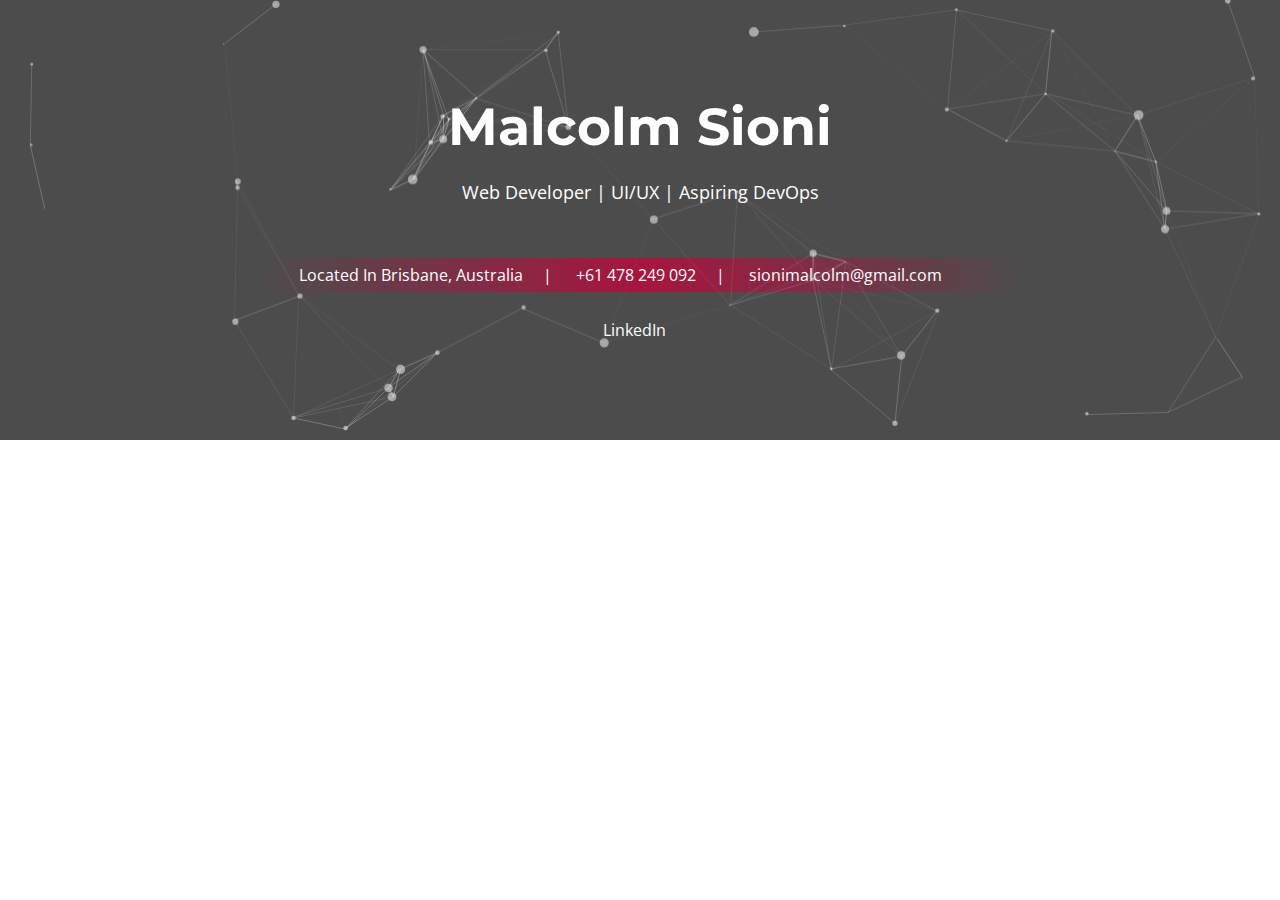
==== static-webfolio/index.html @ 2ed2d1b9 "Update index.html" ====
<!DOCTYPE html>
<html>


<!-- animation_405:53-->
<meta http-equiv="content-type" content="text/html;charset=UTF-8" />
<head>
        <meta charset="UTF-8">
        <meta name="viewport" content="width=device-width, initial-scale=1">
        <title>Malcolm Sioni | Web Portfolio</title>
        <meta name="description" content="Web Portfolio" />
        <meta name="keywords" content="" />
        <meta name="author" content="Malcolm Sioni" />
<!--
        <link rel="shortcut icon" href="img/logo-ms.png">
-->
        <!--Bootstrap Css-->
        <link rel="stylesheet" type="text/css" href="css/bootstrap.min.css" />

        <link rel="stylesheet" href="css/magnific-popup.css">

        <!-- Animate Css -->
        <link rel="stylesheet" href="css/animate.min.css">

        <!-- Materialdesign icons Css -->
        <link href="css/materialdesignicons.min.css" rel="stylesheet">

        <!-- pe-icon-7 css -->
        <link href="css/pe-icon-7.css" rel="stylesheet">

        <!-- Animate Css -->
        <link rel="stylesheet" type="text/css" href="css/aos.css">

        <!-- Owl Slider -->
        <link rel="stylesheet" href="css/owl.carousel.css" />
        <link rel="stylesheet" href="css/owl.theme.css" />
        <link rel="stylesheet" href="css/owl.transitions.css" />


        <!-- Custom style Css -->
        <link href="css/style.css" rel="stylesheet">

    </head>

    <body>

        <!--Navbar Start-->
            <!--
        <nav class="navbar navbar-expand-lg fixed-top custom-nav sticky">
            <div class="container">
                <!-- LOGO 
                <a class="logo navbar-brand" href="index.html">
                    <img src="img/logo-ms.png" alt="" class="img-fluid logo-light">
                    <img src="img/logo-ms.png" alt="" class="img-fluid logo-dark">
                </a>
                <button class="navbar-toggler" type="button" data-toggle="collapse" data-target="#navbarCollapse" aria-controls="navbarCollapse" aria-expanded="false" aria-label="Toggle navigation">
                    <i class="mdi mdi-menu"></i>
                </button>
                <div class="collapse navbar-collapse" id="navbarCollapse">
                    <ul class="navbar-nav ml-auto navbar-center" id="mySidenav">
                        <li class="nav-item active">
                            <a href="#home" class="nav-link">Home</a>
                        </li>
                        <li class="nav-item">
                            <a href="#about" class="nav-link">About</a>
                        </li>
                        <li class="nav-item">
                            <a href="#services" class="nav-link">Services</a>
                        </li>
                        <li class="nav-item">
                            <a href="#resume" class="nav-link">Resume</a>
                        </li>
                        <li class="nav-item">
                            <a href="#work" class="nav-link">Work</a>
                        </li>
                        <li class="nav-item">
                            <a href="#client" class="nav-link">Client</a>
                        </li>
                        <li class="nav-item">
                            <a href="#blog" class="nav-link">Blog</a>
                        </li>
                        <li class="nav-item">
                            <a href="#contact" class="nav-link">Contact</a>
                        </li>
                        <li class="nav-item">
                            <a href="/" class="nav-link">Online Resume</a>
                        </li>
                    </ul>
                </div>
            </div>
        </nav>
            -->
        <!-- Navbar End -->

        <!--Start Home-->
        <!-- <section class="home-bg section h-100vh" id="home"> -->
        <section class="section h-100%" id="home">
          <div class="bg-overlay"></div>
            <div class="home-table">
                <div class="home-table-center">
                    <div class="container">
                       <div class="row justify-content-center" data-aos="fade-up">
                            <div class="col-lg-12">
                                <div class="text-white text-center">
                                    <h1 class="header_title mb-0 mt-3 text-center text-white mx-auto">Malcolm Sioni</h1>
                                    <p class="header_subtitle text-white mx-auto mt-3 mb-0">Web Developer | UI/UX | Aspiring DevOps</p>
                                    <ul class="mb-0 list-inline text-center skill_home mt-5">
                                        <li class="list-inline-item mr-0">Located In Brisbane, Australia</li>
                                        <li class="list-inline-item mr-0">+61 478 249 092</li>
                                        <li class="list-inline-item mr-0">sionimalcolm@gmail.com</li>
                                    </ul>
                                    <ul class="social_home list-unstyled text-center pt-4">
                                      <!--  <li class="list-inline-item"><a href="#"><i class="mdi mdi-facebook"></i></a></li> -->
                                        <li class="list-inline-item"><a href="#"><i class="mdi mdi-linkedin"></i></a>LinkedIn</li>
                                      <!--  <li class="list-inline-item"><a href="#"><i class="mdi mdi-dribbble"></i></a></li> -->
                                        <li class="list-inline-item"><a href="#"><i class="mdi mdi-google-plus"></i></a></li>
                                      <!--  <li class="list-inline-item"><a href="#"><i class="mdi mdi-twitter"></i></a></li> -->
                                    </ul>
                                        <!--
                                    <div class="header_btn">
                                        <a href="/" class="btn btn-outline-custom btn-rounded mt-4 mr-3">View Online Resume</a>
                                    </div>
                                        -->
                                </div>
                            </div>
                       </div>
                    </div>
                </div>
            </div>
        </section>
        <!--End Home-->

        <!-- Start About --
        <section class="section" id="about">
            <div class="container" data-aos="fade-up">
                <div class="row">
                    <div class="col-lg-12">
                        <div class="section_title text-center">
                            <h3><span class="font-weight-bold">About</span> Me</h3>
                            <div class="vr_line mx-auto d-block"></div>
                            <p class="sec_subtitle mx-auto text-muted pt-2">Web Developer with a passion for web development & graphic design.
                              Aspiring DevOps with AWS and Azure.
                              I have 5 years experience working with static web pages and CMS systems. </p>
                        </div>
                    </div>
                </div>
                <div class="row mt-3 vertical-content" data-aos="fade-up">
                    <div class="col-lg-6">
                        <div class="about_content mt-3">
                            <h6 class="mb-3">Hello & Welcome</h6>
                            <h3 class="mb-3 font-weight-bold text-custom">I'm Malcolm Sioni</h3>
                            <ul class="mb-0 list-inline about-work">
                                <li class="list-inline-item mr-0 text-muted">UI/UX Designer</li>
                                <li class="list-inline-item mr-0 text-muted">Developer</li>
                            </ul>
                            <p class="text-muted mt-3">The point of using Lorem Ipsum is that it has a more-or-less normal distribution of letters, as opposed to using 'Content here, content here', making it look like readable English.</p>
                            <div class="progress-bars skill-custom mt-4">
                                <div class="clearfix">
                                    <div class="text-dark font-weight-bold float-left">Development</div>
                                    <div class="text-muted float-right">100%</div>
                                </div>
                                <div class="progress">
                                    <div class="progress-bar" role="progressbar" style="width: 100%" aria-valuenow="0" aria-valuemin="0" aria-valuemax="100"></div>
                                </div>
                                <div class="clearfix">
                                    <div class="text-dark font-weight-bold float-left">Design</div>
                                    <div class="text-muted float-right">75%</div>
                                </div>
                                <div class="progress">
                                    <div class="progress-bar" role="progressbar" style="width: 75%" aria-valuenow="0" aria-valuemin="0" aria-valuemax="100"></div>
                                </div>
                                <div class="clearfix">
                                    <div class="text-dark font-weight-bold float-left">WordPress</div>
                                    <div class="text-muted float-right">100%</div>
                                </div>
                                <div class="progress">
                                    <div class="progress-bar" role="progressbar" style="width: 100%" aria-valuenow="0" aria-valuemin="0" aria-valuemax="100"></div>
                                </div>
                                <div class="clearfix">
                                    <div class="text-dark font-weight-bold float-left">Shopify</div>
                                    <div class="text-muted float-right">90%</div>
                                </div>
                                <div class="progress">
                                    <div class="progress-bar" role="progressbar" style="width:90%" aria-valuenow="0" aria-valuemin="0" aria-valuemax="100"></div>
                                </div>
                            </div>
                            <!--
                            <div class="pt-4">
                                <img src="img/sign.gif" alt="" class="img-fluid">
                            </div>

                          --
                        </div>
                    </div>
                    <div class="col-lg-6">
                        <div class="about-img mt-3">
                            <img src="img/xxx.jpg" alt="" class="img-fluid mx-auto d-block position-relative about-tween">
                        </div>
                    </div>
                </div>
            </div>
        </section>
        <!-- End About -->

        <!-- Start Services --
        <section class="section bg-light" id="services">
            <div class="container">
                <div class="row" data-aos="fade-up">
                    <div class="col-lg-12">
                        <div class="section_title text-center">
                            <h3><span class="font-weight-bold">Skills</span></h3>
                            <div class="vr_line mx-auto d-block"></div>
                            <p class="sec_subtitle mx-auto text-muted pt-2">Ut enim ad minim veniam, quis nostrud exercitation ullamco laboris nisi ut aliquip ex ea commodo consequat.</p>
                        </div>
                    </div>
                </div>
                <div class="row mt-3" data-aos="fade-up">
                    <div class="col-lg-4">
                        <div class="services_boxes bg-white mt-3 rounded p-4">
                            <div class="services_icon text-custom">
                                <h2>01.</h2>
                            </div>
                            <div class="services_content mt-3">
                                <h5 class="mb-0 font-weight-bold">HTML5</h5>
                                <p class="text-muted mb-0 mt-2">The standard chunk of Lorem Ipsum used since the is reproduced below for those interested.</p>
                            </div>
                            <div class="read_more">
                                <a href="#" class="text-custom"><i class="pe-7s-pen"></i></a>
                            </div>
                        </div>
                    </div>
                    <div class="col-lg-4">
                        <div class="services_boxes bg-white mt-3 rounded p-4">
                            <div class="services_icon text-custom">
                                <h2>02.</h2>
                            </div>
                            <div class="services_content mt-3">
                                <h5 class="mb-0 font-weight-bold">CSS3</h5>
                                <p class="text-muted mb-0 mt-2">The standard chunk of Lorem Ipsum used since the is reproduced below for those interested.</p>
                            </div>
                            <div class="read_more">
                                <a href="#" class="text-custom"><i class="pe-7s-pen"></i></a>
                            </div>
                        </div>
                    </div>
                    <div class="col-lg-4">
                        <div class="services_boxes bg-white mt-3 rounded p-4">
                            <div class="services_icon text-custom">
                                <h2>03.</h2>
                            </div>
                            <div class="services_content mt-3">
                                <h5 class="mb-0 font-weight-bold">PHP</h5>
                                <p class="text-muted mb-0 mt-2">The standard chunk of Lorem Ipsum used since the is reproduced below for those interested.</p>
                            </div>
                            <div class="read_more">
                                <a href="#" class="text-custom"><i class="pe-7s-pen"></i></a>
                            </div>
                        </div>
                    </div>
                </div>
                <div class="row mt-3" data-aos="fade-up">
                    <div class="col-lg-4">
                        <div class="services_boxes bg-white mt-3 rounded p-4">
                            <div class="services_icon text-custom">
                                <h2>04.</h2>
                            </div>
                            <div class="services_content mt-3">
                                <h5 class="mb-0 font-weight-bold">SQL & MySQL</h5>
                                <p class="text-muted mb-0 mt-2">The standard chunk of Lorem Ipsum used since the is reproduced below for those interested.</p>
                            </div>
                            <div class="read_more">
                                <a href="#" class="text-custom"><i class="pe-7s-pen"></i></a>
                            </div>
                        </div>
                    </div>
                    <div class="col-lg-4">
                        <div class="services_boxes bg-white mt-3 rounded p-4">
                            <div class="services_icon text-custom">
                                <h2>05.</h2>
                            </div>
                            <div class="services_content mt-3">
                                <h5 class="mb-0 font-weight-bold">Java & Javascript</h5>
                                <p class="text-muted mb-0 mt-2">The standard chunk of Lorem Ipsum used since the is reproduced below for those interested.</p>
                            </div>
                            <div class="read_more">
                                <a href="#" class="text-custom"><i class="pe-7s-pen"></i></a>
                            </div>
                        </div>
                    </div>
                    <div class="col-lg-4">
                        <div class="services_boxes bg-white mt-3 rounded p-4">
                            <div class="services_icon text-custom">
                                <h2>06.</h2>
                            </div>
                            <div class="services_content mt-3">
                                <h5 class="mb-0 font-weight-bold">JQuery</h5>
                                <p class="text-muted mb-0 mt-2">The standard chunk of Lorem Ipsum used since the is reproduced below for those interested.</p>
                            </div>
                            <div class="read_more">
                                <a href="#" class="text-custom"><i class="pe-7s-pen"></i></a>
                            </div>
                        </div>
                    </div>
                </div>
            </div>
        </section>
        <!-- End Services -->

        <!-- Start Education --
        <section class="section" id="resume">
            <div class="container">
                <div class="row" data-aos="fade-up">
                    <div class="col-lg-12">
                        <div class="section_title text-center">
                            <h3><span class="font-weight-bold">Education & Experience</span></h3>
                            <div class="vr_line mx-auto d-block"></div>
                            <p class="sec_subtitle mx-auto text-muted pt-2">Ut enim ad minim veniam, quis nostrud exercitation ullamco laboris nisi ut aliquip ex ea commodo consequat.</p>
                        </div>
                    </div>
                </div>
                <div class="row mt-3 pt-3 vertical-content" data-aos="fade-up">
                    <div class="col-lg-6">
                        <div class="futures_boxes mt-3">
                            <h3 class="font-weight-bold">Studied At Griffith University</h3>
                            <p class="text-muted mt-3">Lorem ipsum dolor sit amet, consectetuer adipiscing elit. Aenean commodo ligula eget dolor.</p>
                            <div class="futures_icon pt-2">
                                <p><span>Start</span><b> 2017-2018</b></p>
                                <p><span><i class="mdi mdi-arrow-right"></i></span> Bachelor of Information Technology</p>
                                <p><span><i class="mdi mdi-arrow-right"></i></span> Majoring in Software Development</p>
                                <p><span><i class="mdi mdi-arrow-right"></i></span> Minioring in Network & Security</p>
                            </div>
                            <div class="read_more_aero">
                                <a href="#" class="text-custom"><i class="mdi mdi-arrow-right"></i></a>
                            </div>
                        </div>
                    </div>
                    <div class="col-lg-6">
                        <div class="pt-2">
                            <img src="img/img1.png" class="img-fluid mx-auto d-block" alt="">
                        </div>
                    </div>
                </div>
                <div class="row mt-4 pt-4 vertical-content" data-aos="fade-up">
                    <div class="col-lg-6">
                        <div class="pt-2">
                            <img src="img/img2.png" class="img-fluid mx-auto d-block" alt="">
                        </div>
                    </div>
                    <div class="col-lg-6">
                        <div class="futures_boxes mt-3">
                            <h3 class="font-weight-bold">Web Developer</h3>
                            <p class="text-muted mt-3">Lorem ipsum dolor sit amet, consectetuer adipiscing elit. Aenean commodo ligula eget dolor.</p>
                            <div class="futures_icon pt-2">
                                <p><span>Start</span><b> 2016-present</b></p>
                                <p><span><i class="mdi mdi-arrow-right"></i></i></span> Worpress Developer</p>
                                <p><span><i class="mdi mdi-arrow-right"></i></i></span> Shopify Developer</p>
                                <p><span><i class="mdi mdi-arrow-right"></i></i></span> Junior Developer</p>
                            </div>
                            <div class="read_more_aero">
                                <a href="#" class="text-custom"><i class="mdi mdi-arrow-right"></i></a>
                            </div>
                        </div>
                    </div>
                </div>
            </div>
        </section>
        <!-- End Education -->

        <!-- Start Cta --
        <section class="section bg-cta-img">
            <div class="bg-overlay"></div>
            <div class="container">
                <div class="row" data-aos="fade-up">
                    <div class="col-lg-12">
                        <div class="text-center">
                            <h1 class="font-weight-normal text-white">I Am Available For Freelancer.</h1>

                            <div class="mt-4 pt-3">
                                <!-- Button trigger modal --
                                <button type="button" class="btn btn-outline-custom btn-rounded" data-toggle="modal" data-target="#exampleModalCenter">Hire Me!</button>

                                <!-- Modal --
                                <div class="modal fade" id="exampleModalCenter">
                                    <div class="modal-dialog modal-dialog-centered" role="document">
                                        <div class="modal-content">
                                            <div class="modal-header">
                                                <h5 class="modal-title mb-0 font-weight-bold" id="exampleModalLongTitle">I Am Available For Freelancer.</h5>
                                                <button type="button" class="close" data-dismiss="modal" aria-label="Close">
                                                    <span aria-hidden="true">&times;</span>
                                                    </button>
                                            </div>
                                            <div class="modal-body">
                                                <form class="hire-form">
                                                    <div class="form-group">
                                                        <input type="text" class="form-control" id="fname" placeholder="First Name">
                                                    </div>
                                                    <div class="form-group">
                                                        <input type="email" class="form-control" id="semail" placeholder="Email">
                                                    </div>
                                                    <div class="form-group">
                                                        <input type="text" class="form-control" id="cname" placeholder="Company Name">
                                                    </div>
                                                    <div class="form-group">
                                                        <input type="text" class="form-control" id="mnumber" placeholder="Mobile Name">
                                                    </div>
                                                    <div>
                                                        <button class="btn btn-custom w-100">Send Data</button>
                                                    </div>
                                                </form>
                                            </div>
                                        </div>
                                    </div>
                                </div>
                            </div>
                        </div>
                    </div>
                </div>
            </div>
        </section>
        <!-- End Cta -->

        <!-- Start Work --
        <section class="section" id="work">
            <div class="container">
                <div class="row" data-aos="fade-up">
                    <div class="col-lg-12">
                        <div class="section_title text-center">
                            <h3>My Recent<span class="font-weight-bold"> Work</span></h3>
                            <div class="vr_line mx-auto d-block"></div>
                            <p class="sec_subtitle mx-auto text-muted pt-2">Ut enim ad minim veniam, quis nostrud exercitation ullamco laboris nisi ut aliquip ex ea commodo consequat.</p>
                        </div>
                    </div>
                </div>
                <div class="row mt-3" data-aos="fade-up">
                    <div class="col-lg-12">
                        <ul class="text-center list-unstyled list-inline mb-0 text-capitlize work_menu" id="menu-filter">
                            <li class="list-inline-item"><a class="active" data-filter="*">All</a></li>
                            <li class="list-inline-item"><a class="" data-filter=".seo">Seo</a></li>
                            <li class="list-inline-item"><a class="" data-filter=".webdesign">Webdesign</a></li>
                            <li class="list-inline-item"><a class="" data-filter=".work">Work</a></li>
                            <li class="list-inline-item"><a class="" data-filter=".wordpress">Wordpress</a></li>
                        </ul>
                    </div>
                </div>
                <div class="row mt-3 work-filter" data-aos="fade-up">
                    <div class="col-lg-4 webdesign wordpress">
                        <div class="work_img_box rounded">
                            <a class="img-zoom" href="img/work/work-1.jpg"></a>
                            <div class="work_images">
                                <img src="img/work/work-1.jpg" alt="image" class="img-fluid mx-auto d-block">
                                <div class="work_overlay">
                                    <h4 class="mb-0">UI Elements, Icons</h4>
                                    <h6 class="mb-0">Studio &amp; Art</h6>
                                </div>
                            </div>
                        </div>
                    </div>
                    <div class="col-lg-4 seo webdesign">
                        <div class="work_img_box rounded">
                            <a class="img-zoom" href="img/work/work-2.jpg"></a>
                            <div class="work_images">
                                <img src="img/work/work-2.jpg" alt="image" class="img-fluid mx-auto d-block">
                                <div class="work_overlay">
                                    <h4>Illustrations</h4>
                                    <h6>Creative &amp; Art</h6>
                                </div>
                            </div>
                        </div>
                    </div>
                    <div class="col-lg-4 work">
                        <div class="work_img_box rounded">
                            <a class="img-zoom" href="img/work/work-3.jpg"></a>
                            <div class="work_images">
                                <img src="img/work/work-3.jpg" alt="image" class="img-fluid mx-auto d-block">
                                <div class="work_overlay">
                                    <h4>Media, Icons</h4>
                                    <h6>Open Imagination</h6>
                                </div>
                            </div>
                        </div>
                    </div>
                    <div class="col-lg-4 seo webdesign">
                        <div class="work_img_box rounded">
                            <a class="img-zoom" href="img/work/work-4.jpg"></a>
                            <div class="work_images">
                                <img src="img/work/work-4.jpg" alt="image" class="img-fluid mx-auto d-block">
                                <div class="work_overlay">
                                    <h4>Graphics, UI Elements</h4>
                                    <h6>Locked Steel Gate</h6>
                                </div>
                            </div>
                        </div>
                    </div>
                    <div class="col-lg-4 seo work">
                        <div class="work_img_box rounded">
                            <a class="img-zoom" href="img/work/work-5.jpg"></a>
                            <div class="work_images">
                                <img src="img/work/work-5.jpg" alt="image" class="img-fluid mx-auto d-block">
                                <div class="work_overlay">
                                    <h4>Illustrations, Graphics</h4>
                                    <h6>Mac Sunglasses</h6>
                                </div>
                            </div>
                        </div>
                    </div>
                    <div class="col-lg-4 wordpress">
                        <div class="work_img_box rounded">
                            <a class="img-zoom" href="img/work/work-6.jpg"></a>
                            <div class="work_images">
                                <img src="img/work/work-6.jpg" alt="image" class="img-fluid mx-auto d-block">
                                <div class="work_overlay">
                                    <h4>UI Elements, Media</h4>
                                    <h6>Backpack Contents</h6>
                                </div>
                            </div>
                        </div>
                    </div>
                </div>
            </div>
        </section>
        <!-- End Work -->

        <!-- Start Client --
        <section class="section bg-light" id="client">
            <div class="container">
                <div class="row" data-aos="fade-up">
                    <div class="col-lg-12">
                        <div class="section_title text-center">
                            <h3>Our <span class="font-weight-bold">Client's</span></h3>
                            <div class="vr_line mx-auto d-block"></div>
                            <p class="sec_subtitle mx-auto text-muted pt-2">Ut enim ad minim veniam, quis nostrud exercitation ullamco laboris nisi ut aliquip ex ea commodo consequat.</p>
                        </div>
                    </div>
                </div>
                <div class="row mt-3" data-aos="fade-up">
                    <div class="col-lg-4">
                        <div class="client_boxes mt-3 text-center">
                            <div class="mt-3">
                                <img src="img/client/client-1.jpg" alt="" class="img-fluid rounded-circle ml-3">
                            </div>
                            <h6 class="text-muted font-weight-bold mb-0 mt-3">Laryy Matthews</h6>
                            <h5 class="font-weight-bold p-0 mt-2">CO-FOUNDER AND CTO</h5>
                            <p class="text-muted m-3">Anim pariatur cliche reprehenderit, enim eiusmod high life accusamus terry richardson ad squid Anim pariatur cliche reprehenderit.</p>
                        </div>
                    </div>
                        <!--
                    <div class="col-lg-4">
                        <div class="client_boxes mt-3 text-center">
                            <div class="mt-3">
                                <img src="img/client/client-2.jpg" alt="" class="img-fluid rounded-circle ml-3">
                            </div>
                            <h6 class="text-muted font-weight-bold mb-0 mt-3">Laryy Matthews</h6>
                            <h5 class="font-weight-bold p-0 mt-2">CO-FOUNDER AND CTO</h5>
                            <p class="text-muted m-3">Anim pariatur cliche reprehenderit, enim eiusmod high life accusamus terry richardson ad squid Anim pariatur cliche reprehenderit.</p>
                        </div>
                    </div>
                    <div class="col-lg-4">
                        <div class="client_boxes mt-3 text-center">
                            <div class="mt-3">
                                <img src="img/client/client-3.jpg" alt="" class="img-fluid rounded-circle ml-3">
                            </div>
                            <h6 class="text-muted font-weight-bold mb-0 mt-3">Laryy Matthews</h6>
                            <h5 class="font-weight-bold p-0 mt-2">CO-FOUNDER AND CTO</h5>
                            <p class="text-muted m-3">Anim pariatur cliche reprehenderit, enim eiusmod high life accusamus terry richardson ad squid Anim pariatur cliche reprehenderit.</p>
                        </div>
                    </div>
                </div>
            </div>
        </section>
        --!>
        <!-- End Client -->

        <!-- Start Great People --
        <section class="section bg-people">
            <div class="bg-overlay"></div>
            <div class="container">
                <div class="row" data-aos="fade-up">
                    <div class="col-lg-12">
                        <div class="section_title text-center text-white">
                            <h3>Trusted<span class="font-weight-bold"> Certificates</span></h3>
                            <div class="vr_line mx-auto d-block"></div>
                            <p class="sec_subtitle mx-auto pt-2">Ut enim ad minim veniam, quis nostrud exercitation ullamco laboris nisi ut aliquip ex ea commodo consequat.</p>
                        </div>
                    </div>
                </div>
                <div class="row mt-3" data-aos="fade-up">
                    <div class="col-lg-2 mt-3">
                        <div class="logo_img">
                            <img src="img/1.png" alt="logo-img" class="mx-auto img-fluid d-block">
                        </div>
                    </div>
                    <div class="col-lg-2 mt-3">
                        <div class="logo_img">
                            <img src="img/2.png" alt="logo-img" class="mx-auto img-fluid d-block">
                        </div>
                    </div>
                    <div class="col-lg-2 mt-3">
                        <div class="logo_img">
                            <img src="img/3.png" alt="logo-img" class="mx-auto img-fluid d-block">
                        </div>
                    </div>
                    <div class="col-lg-2 mt-3">
                        <div class="logo_img">
                            <img src="img/4.png" alt="logo-img" class="mx-auto img-fluid d-block">
                        </div>
                    </div>
                    <div class="col-lg-2 mt-3">
                        <div class="logo_img">
                            <img src="img/5.png" alt="logo-img" class="mx-auto img-fluid d-block">
                        </div>
                    </div>
                    <div class="col-lg-2 mt-3">
                        <div class="logo_img">
                            <img src="img/6.png" alt="logo-img" class="mx-auto img-fluid d-block">
                        </div>
                    </div>
                </div>
            </div>
        </section>
        <!-- End Great People -->

        <!-- Start Blog --
        <section class="section" id="blog">
            <div class="container">
                <div class="row" data-aos="fade-up">
                    <div class="col-lg-12">
                        <div class="section_title text-center">
                            <h3>Our Latest <span class="font-weight-bold">News</span></h3>
                            <div class="vr_line mx-auto d-block"></div>
                            <p class="sec_subtitle mx-auto text-muted pt-2">Ut enim ad minim veniam, quis nostrud exercitation ullamco laboris nisi ut aliquip ex ea commodo consequat.</p>
                        </div>
                    </div>
                </div>
                <div class="row mt-3" data-aos="fade-up">
                    <div class="col-lg-4">
                        <div class="blog_box_contant mt-3">
                            <div class="bolg_img p-2">
                                <img src="img/blog/blog1.jpg" alt="Responsive img" class="img-fluid rounded">
                            </div>
                            <div class="blog_box_detail pl-4 pr-4 pb-3">
                                <p class="labal text-muted">Business 4 MIN READ</p>
                                <h5 class="font-weight-bold"><a href="#" class="text-dark">Aliquem erat Volupat</a></h5>
                                <p class="text-muted ">It is a long established fact that a reader will be distracted by the readable content</p>
                                <span>M</span>
                                Mark Stapp | 12.25.18
                            </div>
                        </div>
                    </div>
                        <!--
                    <div class="col-lg-4">
                        <div class="blog_box_contant mt-3">
                            <div class="bolg_img p-2">
                                <img src="img/blog/blog2.jpg" alt="Responsive img" class="img-fluid rounded">
                            </div>
                            <div class="blog_box_detail pl-4 pr-4 pb-3">
                                <p class="labal text-muted">Editing 10 MIN READ</p>
                                <h5 class="font-weight-bold"><a href="#" class="text-dark">Contrary to popular</a></h5>
                                <p class="text-muted ">It is a long established fact that a reader will be distracted by the readable content</p>
                                <span>T</span>
                                Thom Mayn | 08.18.18
                            </div>
                        </div>
                    </div>
                    <div class="col-lg-4">
                        <div class="blog_box_contant mt-3">
                            <div class="bolg_img p-2">
                                <img src="img/blog/blog3.jpg" alt="Responsive img" class="img-fluid rounded">
                            </div>
                            <div class="blog_box_detail pl-4 pr-4 pb-3">
                                <p class="labal text-muted">Workflow 4 MIN READ</p>
                                <h5 class="font-weight-bold"><a href="#" class="text-dark">Put title for single Blog</a></h5>
                                <p class="text-muted">It is a long established fact that a reader will be distracted by the readable content</p>
                                <span>N</span>
                                Nannie Davis | 09.27.18
                            </div>
                        </div>
                    </div>
                </div>
            </div>
        </section>
                        --!>
        <!-- End Blog -->

        <!-- Start Contact --
        <section class="section_all bg-light" id="contact">
            <div class="container">
                <div class="row" data-aos="fade-up">
                    <div class="col-lg-12">
                        <div class="section_title text-center">
                            <h3 class="font-weight-bold">Get In Touch</h3>
                            <div class="vr_line mx-auto d-block"></div>
                            <p class="sec_subtitle mx-auto text-muted pt-2">Ut enim ad minim veniam, quis nostrud exercitation ullamco laboris nisi ut aliquip ex ea commodo consequat.</p>
                        </div>
                    </div>
                </div>
                <div class="row mt-3" data-aos="fade-up">
                    <div class="col-lg-6">
                        <div class="contact_info_box">
                            <div class="contact_details_content bg-white p-3 mt-3">
                                <div class="contact_icon float-left  pull-left">
                                    <i class="pe-7s-map-marker text_custom mr-3"></i>
                                </div>
                                <div class="contact_detail">
                                    <h6 class="font-weight-bold">Address</h6>
                                    <p class="text-muted mb-0">Fortitude Valley <br>Brisbane, Australia</p>
                                </div>
                            </div>
                            <div class="contact_details_content bg-white p-3 mt-3">
                                <div class="contact_icon float-left  pull-left">
                                    <i class="pe-7s-mail-open text_custom mr-3"></i>
                                </div>
                                <div class="contact_detail">
                                    <h6 class="font-weight-bold">Mail</h6>
                                    <p class="text-muted mb-0">sionimalcolm@mail.com</p>
                                </div>
                            </div>
                            <div class="contact_details_content bg-white p-3 mt-3">
                                <div class="contact_icon float-left  pull-left">
                                    <i class="pe-7s-phone text_custom mr-3"></i>
                                </div>
                                <div class="contact_detail">
                                    <h6 class="font-weight-bold">Call</h6>
                                    <p class="text-muted mb-0">+61-478-249-092</p>
                                </div>
                            </div>
                        </div>
                    </div>
                    <div class="col-lg-6">
                        <form class="business_form_custom">
                            <div class="form-row mt-3">
                                <div class="col">
                                    <input name="name" id="name" type="text" class="form-control" placeholder="Your name...">
                                </div>
                            </div>
                            <div class="form-row mt-3">
                                <div class="col">
                                    <input name="email" id="email" type="email" class="form-control" placeholder="Your email...">
                                </div>
                            </div>
                            <div class="form-row mt-3">
                                <div class="col">
                                    <input type="text" class="form-control" id="subject" placeholder="Your Subject..">
                                </div>
                            </div>
                            <div class="form-row mt-3">
                                <div class="col">
                                    <textarea name="comments" id="comments" rows="4" class="form-control" placeholder="Your message..."></textarea>
                                </div>
                            </div>
                            <div class="form-row mt-3">
                                <div class="col">
                                    <input type="submit" id="submit" name="send" class="submitBnt btn btn-custom" value="Send Message">
                                </div>
                            </div>
                        </form>
                    </div>
                </div>
            </div>
        </section>
        <!-- End Contact -->

        <!-- Start Footer --
        <footer class="footer_detail">
            <div class="container">
                <div class="row pt-5 pb-5" data-aos="fade-up">
                    <div class="col-lg-12">
                        <div class="text-center footer_about">
                            <h3 class="text-white font-weight-bold mb-0">Let's Get Started Oskar</h3>
                            <p class="mx-auto mt-4 mb-0">Ut enim ad minim veniam, quis nostrud exercitation ullamco laboris nisi ut aliquip ex ea commodo consequat. Duis aute irure dolor in reprehenderit in voluptate velit esse cillum dolore eu fugiat nulla pariatur.</p>
                        </div>
                        <div class="text-center mt-4">
                           <button type="button" class="btn btn-outline-custom btn-rounded" data-toggle="modal" data-target="#exampleModalCenter">Let's Get!</button>
                        </div>
                    </div>
                </div>
                <div class="row mt-3">
                    <div class="col-lg-3">
                        <h6 class="mt-3 text-white text-uppercase">Important Link</h6>
                        <ul class="list-unstyled footer_menu_list mt-3">
                            <li><a href="#">Terms & Condition</a></li>
                            <li><a href="#">Privacy Policy</a></li>
                            <li><a href="#">Return Policy</a></li>
                            <li><a href="#">Services</a></li>
                            <li><a href="#">Sitemap</a></li>
                        </ul>
                    </div>
                    <div class="col-lg-3">
                        <h6 class="mt-3 text-white text-uppercase">Our Pages</h6>
                        <ul class="list-unstyled footer_menu_list mt-3">
                            <li><a href="#">Home</a></li>
                            <li><a href="#">Features</a></li>
                            <li><a href="#">About</a></li>
                            <li><a href="#">Client</a></li>
                            <li><a href="#">Pricing</a></li>
                        </ul>
                    </div>
                    <div class="col-lg-3">
                        <h6 class="mt-3 text-white text-uppercase">Support</h6>
                        <ul class="list-unstyled footer_menu_list mt-3">
                            <li><a href="#">Help Center</a></li>
                            <li><a href="#">Live Chat</a></li>
                            <li><a href="#">Downloads</a></li>
                            <li><a href="#">Press Kit</a></li>
                        </ul>
                    </div>
                    <div class="col-lg-3">
                        <h6 class="mt-3 text-white text-uppercase">Locations</h6>
                        <ul class="list-unstyled footer_menu_list mt-3">
                            <li><a href="#">Melbourne</a></li>
                            <li><a href="#">London</a></li>
                            <li><a href="#">New York</a></li>
                            <li><a href="#">San Francisco</a></li>
                            <li><a href="#">Ontario</a></li>
                        </ul>
                    </div>
                </div>
                <div class="fot_bor"></div>
                <div class="row pt-3 pb-3">
                    <div class="col-lg-12">
                        <div class="float-left float_none">
                            <p class="copy-rights mb-0"><a target="_blank">Malcolm Sioni</a></p>
                        </div>
                        <div class="float-right float_none">
                            <ul class="list-inline fot_social mb-0">
                                <li class="list-inline-item"><a href="#" class="social-icon text-muted"><i class="mdi mdi-facebook"></i></a></li>
                                <li class="list-inline-item"><a href="#" class="social-icon text-muted"><i class="mdi mdi-twitter"></i></a></li>
                                <li class="list-inline-item"><a href="#" class="social-icon text-muted"><i class="mdi mdi-linkedin"></i></a></li>
                                <li class="list-inline-item"><a href="#" class="social-icon text-muted"><i class="mdi mdi-google-plus"></i></a></li>
                            </ul>
                        </div>
                    </div>
                </div>
            </div>
        </footer>
        <!-- End Footer -->

        <!-- Back to top --
        <a href="#" class="back_top" style="display: inline;"> <i class="pe-7s-up-arrow"> </i> </a>

        <!-- JAVASCRIPTS -->
        <script src="js/jquery.min.js"></script>
        <script src="js/bootstrap.min.js"></script>
        <script src="js/popper.min.js"></script>
        <script src="js/jquery.easing.min.js"></script>

        <!-- scrollspy js -->
        <script src="js/scrollspy.min.js"></script>

        <!-- isotope js -->
        <script src="js/isotope.js"></script>

        <!-- magnific js -->
        <script src="js/jquery.magnific-popup.min.js"></script>

        <!-- Particles Js -->
        <script src="js/particles.js"></script>
        <script src="js/particles.app.js"></script>

        <!-- isotope js -->
        <script src="js/isotope.js"></script>

        <!-- Aos Js -->
        <script src="js/aos.js"></script>

        <!-- custom js -->
        <script src="js/custom.js"></script>

        <script>
            $(".element").each(function() {
                var $this = $(this);
                $this.typed({
                    strings: $this.attr('data-elements').split(','),
                    typeSpeed: 100,
                    backDelay: 3000
                });
            });
        </script>

        <script>
            AOS.init({
                easing: 'ease-in-out-sine',
                duration: 1000
            });
        </script>


    </body>


<!-- animation_405:53-->
</html>
---- static-webfolio/css/pe-icon-7.css ----
/*
*  Licensing: http://www.pixeden.com/icon-fonts/stroke-7-icon-font-set
*/
@font-face {
  font-family: 'Pe-icon-7-stroke';
  src: url('../fonts/Pe-icon-7-strokebb1d.eot?d7yf1v');
  src: url('../fonts/Pe-icon-7-stroked41d.eot?#iefixd7yf1v') format('embedded-opentype'), url('../fonts/Pe-icon-7-strokebb1d.woff?d7yf1v') format('woff'), url('../fonts/Pe-icon-7-strokebb1d.ttf?d7yf1v') format('truetype'), url('../fonts/Pe-icon-7-strokebb1d.html?d7yf1v#Pe-icon-7-stroke') format('svg');
  font-weight: normal;
  font-style: normal; }

[class^="pe-7s-"], [class*=" pe-7s-"] {
  display: inline-block;
  font-family: 'Pe-icon-7-stroke';
  speak: none;
  font-style: normal;
  font-weight: normal;
  font-variant: normal;
  text-transform: none;
  line-height: 1;
  /* Better Font Rendering =========== */
  -webkit-font-smoothing: antialiased;
  -moz-osx-font-smoothing: grayscale; }

/* HELPER CLASS
 * -------------------------- */
/* FA based classes */
/*! Modified from font-awesome helper CSS classes - PIXEDEN
 *  Font Awesome 4.0.3 by @davegandy - http://fontawesome.io - @fontawesome
 *  License - http://fontawesome.io/license (CSS: MIT License)
 */
/* makes the font 33% larger relative to the icon container */
.pe-lg {
  font-size: 1.33em;
  line-height: 0.75em;
  vertical-align: -15%; }

.pe-2x {
  font-size: 2em; }

.pe-3x {
  font-size: 3em; }

.pe-4x {
  font-size: 4em; }

.pe-5x {
  font-size: 5em; }

.pe-fw {
  width: 1.28571em;
  text-align: center; }

.pe-ul {
  padding-left: 0;
  margin-left: 2.14286em;
  list-style-type: none; }
  .pe-ul > li {
    position: relative; }

.pe-li {
  position: absolute;
  left: -2.14286em;
  width: 2.14286em;
  top: 0.14286em;
  text-align: center; }
  .pe-li.pe-lg {
    left: -1.85714em; }

.pe-border {
  padding: .2em .25em .15em;
  border: solid 0.08em #eeeeee;
  border-radius: .1em; }

.pull-right {
  float: right; }

.pe.pull-left {
  float: left;
  margin-right: .3em;
  margin-left: .3em; }

.pe-spin {
  -webkit-animation: spin 2s infinite linear;
          animation: spin 2s infinite linear; }

@-webkit-keyframes spin {
  0% {
    -webkit-transform: rotate(0deg);
            transform: rotate(0deg); }

  100% {
    -webkit-transform: rotate(359deg);
            transform: rotate(359deg); } }

@keyframes spin {
  0% {
    -webkit-transform: rotate(0deg);
            transform: rotate(0deg); }

  100% {
    -webkit-transform: rotate(359deg);
            transform: rotate(359deg); } }

.pe-rotate-90 {
  filter: progid:DXImageTransform.Microsoft.BasicImage(rotation=1);
  -webkit-transform: rotate(90deg);
      -ms-transform: rotate(90deg);
          transform: rotate(90deg); }

.pe-rotate-180 {
  filter: progid:DXImageTransform.Microsoft.BasicImage(rotation=2);
  -webkit-transform: rotate(180deg);
      -ms-transform: rotate(180deg);
          transform: rotate(180deg); }

.pe-rotate-270 {
  filter: progid:DXImageTransform.Microsoft.BasicImage(rotation=3);
  -webkit-transform: rotate(270deg);
      -ms-transform: rotate(270deg);
          transform: rotate(270deg); }

.pe-flip-horizontal {
  filter: progid:DXImageTransform.Microsoft.BasicImage(rotation=0, mirror=1);
  -webkit-transform: scale(-1, 1);
      -ms-transform: scale(-1, 1);
          transform: scale(-1, 1); }

.pe-flip-vertical {
  filter: progid:DXImageTransform.Microsoft.BasicImage(rotation=2, mirror=1);
  -webkit-transform: scale(1, -1);
      -ms-transform: scale(1, -1);
          transform: scale(1, -1); }

.pe-stack {
  position: relative;
  display: inline-block;
  width: 2em;
  height: 2em;
  line-height: 2em;
  vertical-align: middle; }

.pe-stack-1x, .pe-stack-2x {
  position: absolute;
  left: 0;
  width: 100%;
  text-align: center; }

.pe-stack-1x {
  line-height: inherit; }

.pe-stack-2x {
  font-size: 2em; }

.pe-inverse {
  color: #ffffff; }

/* Custom classes / mods - PIXEDEN */
.pe-va {
  vertical-align: middle; }

.pe-border {
  border: solid 0.08em #eaeaea; }

.pe-7s-album:before {
  content: "\e6aa"; }

.pe-7s-arc:before {
  content: "\e6ab"; }

.pe-7s-back-2:before {
  content: "\e6ac"; }

.pe-7s-bandaid:before {
  content: "\e6ad"; }

.pe-7s-car:before {
  content: "\e6ae"; }

.pe-7s-diamond:before {
  content: "\e6af"; }

.pe-7s-door-lock:before {
  content: "\e6b0"; }

.pe-7s-eyedropper:before {
  content: "\e6b1"; }

.pe-7s-female:before {
  content: "\e6b2"; }

.pe-7s-gym:before {
  content: "\e6b3"; }

.pe-7s-hammer:before {
  content: "\e6b4"; }

.pe-7s-headphones:before {
  content: "\e6b5"; }

.pe-7s-helm:before {
  content: "\e6b6"; }

.pe-7s-hourglass:before {
  content: "\e6b7"; }

.pe-7s-leaf:before {
  content: "\e6b8"; }

.pe-7s-magic-wand:before {
  content: "\e6b9"; }

.pe-7s-male:before {
  content: "\e6ba"; }

.pe-7s-map-2:before {
  content: "\e6bb"; }

.pe-7s-next-2:before {
  content: "\e6bc"; }

.pe-7s-paint-bucket:before {
  content: "\e6bd"; }

.pe-7s-pendrive:before {
  content: "\e6be"; }

.pe-7s-photo:before {
  content: "\e6bf"; }

.pe-7s-piggy:before {
  content: "\e6c0"; }

.pe-7s-plugin:before {
  content: "\e6c1"; }

.pe-7s-refresh-2:before {
  content: "\e6c2"; }

.pe-7s-rocket:before {
  content: "\e6c3"; }

.pe-7s-settings:before {
  content: "\e6c4"; }

.pe-7s-shield:before {
  content: "\e6c5"; }

.pe-7s-smile:before {
  content: "\e6c6"; }

.pe-7s-usb:before {
  content: "\e6c7"; }

.pe-7s-vector:before {
  content: "\e6c8"; }

.pe-7s-wine:before {
  content: "\e6c9"; }

.pe-7s-cloud-upload:before {
  content: "\e68a"; }

.pe-7s-cash:before {
  content: "\e68c"; }

.pe-7s-close:before {
  content: "\e680"; }

.pe-7s-bluetooth:before {
  content: "\e68d"; }

.pe-7s-cloud-download:before {
  content: "\e68b"; }

.pe-7s-way:before {
  content: "\e68e"; }

.pe-7s-close-circle:before {
  content: "\e681"; }

.pe-7s-id:before {
  content: "\e68f"; }

.pe-7s-angle-up:before {
  content: "\e682"; }

.pe-7s-wristwatch:before {
  content: "\e690"; }

.pe-7s-angle-up-circle:before {
  content: "\e683"; }

.pe-7s-world:before {
  content: "\e691"; }

.pe-7s-angle-right:before {
  content: "\e684"; }

.pe-7s-volume:before {
  content: "\e692"; }

.pe-7s-angle-right-circle:before {
  content: "\e685"; }

.pe-7s-users:before {
  content: "\e693"; }

.pe-7s-angle-left:before {
  content: "\e686"; }

.pe-7s-user-female:before {
  content: "\e694"; }

.pe-7s-angle-left-circle:before {
  content: "\e687"; }

.pe-7s-up-arrow:before {
  content: "\e695"; }

.pe-7s-angle-down:before {
  content: "\e688"; }

.pe-7s-switch:before {
  content: "\e696"; }

.pe-7s-angle-down-circle:before {
  content: "\e689"; }

.pe-7s-scissors:before {
  content: "\e697"; }

.pe-7s-wallet:before {
  content: "\e600"; }

.pe-7s-safe:before {
  content: "\e698"; }

.pe-7s-volume2:before {
  content: "\e601"; }

.pe-7s-volume1:before {
  content: "\e602"; }

.pe-7s-voicemail:before {
  content: "\e603"; }

.pe-7s-video:before {
  content: "\e604"; }

.pe-7s-user:before {
  content: "\e605"; }

.pe-7s-upload:before {
  content: "\e606"; }

.pe-7s-unlock:before {
  content: "\e607"; }

.pe-7s-umbrella:before {
  content: "\e608"; }

.pe-7s-trash:before {
  content: "\e609"; }

.pe-7s-tools:before {
  content: "\e60a"; }

.pe-7s-timer:before {
  content: "\e60b"; }

.pe-7s-ticket:before {
  content: "\e60c"; }

.pe-7s-target:before {
  content: "\e60d"; }

.pe-7s-sun:before {
  content: "\e60e"; }

.pe-7s-study:before {
  content: "\e60f"; }

.pe-7s-stopwatch:before {
  content: "\e610"; }

.pe-7s-star:before {
  content: "\e611"; }

.pe-7s-speaker:before {
  content: "\e612"; }

.pe-7s-signal:before {
  content: "\e613"; }

.pe-7s-shuffle:before {
  content: "\e614"; }

.pe-7s-shopbag:before {
  content: "\e615"; }

.pe-7s-share:before {
  content: "\e616"; }

.pe-7s-server:before {
  content: "\e617"; }

.pe-7s-search:before {
  content: "\e618"; }

.pe-7s-film:before {
  content: "\e6a5"; }

.pe-7s-science:before {
  content: "\e619"; }

.pe-7s-disk:before {
  content: "\e6a6"; }

.pe-7s-ribbon:before {
  content: "\e61a"; }

.pe-7s-repeat:before {
  content: "\e61b"; }

.pe-7s-refresh:before {
  content: "\e61c"; }

.pe-7s-add-user:before {
  content: "\e6a9"; }

.pe-7s-refresh-cloud:before {
  content: "\e61d"; }

.pe-7s-paperclip:before {
  content: "\e69c"; }

.pe-7s-radio:before {
  content: "\e61e"; }

.pe-7s-note2:before {
  content: "\e69d"; }

.pe-7s-print:before {
  content: "\e61f"; }

.pe-7s-network:before {
  content: "\e69e"; }

.pe-7s-prev:before {
  content: "\e620"; }

.pe-7s-mute:before {
  content: "\e69f"; }

.pe-7s-power:before {
  content: "\e621"; }

.pe-7s-medal:before {
  content: "\e6a0"; }

.pe-7s-portfolio:before {
  content: "\e622"; }

.pe-7s-like2:before {
  content: "\e6a1"; }

.pe-7s-plus:before {
  content: "\e623"; }

.pe-7s-left-arrow:before {
  content: "\e6a2"; }

.pe-7s-play:before {
  content: "\e624"; }

.pe-7s-key:before {
  content: "\e6a3"; }

.pe-7s-plane:before {
  content: "\e625"; }

.pe-7s-joy:before {
  content: "\e6a4"; }

.pe-7s-photo-gallery:before {
  content: "\e626"; }

.pe-7s-pin:before {
  content: "\e69b"; }

.pe-7s-phone:before {
  content: "\e627"; }

.pe-7s-plug:before {
  content: "\e69a"; }

.pe-7s-pen:before {
  content: "\e628"; }

.pe-7s-right-arrow:before {
  content: "\e699"; }

.pe-7s-paper-plane:before {
  content: "\e629"; }

.pe-7s-delete-user:before {
  content: "\e6a7"; }

.pe-7s-paint:before {
  content: "\e62a"; }

.pe-7s-bottom-arrow:before {
  content: "\e6a8"; }

.pe-7s-notebook:before {
  content: "\e62b"; }

.pe-7s-note:before {
  content: "\e62c"; }

.pe-7s-next:before {
  content: "\e62d"; }

.pe-7s-news-paper:before {
  content: "\e62e"; }

.pe-7s-musiclist:before {
  content: "\e62f"; }

.pe-7s-music:before {
  content: "\e630"; }

.pe-7s-mouse:before {
  content: "\e631"; }

.pe-7s-more:before {
  content: "\e632"; }

.pe-7s-moon:before {
  content: "\e633"; }

.pe-7s-monitor:before {
  content: "\e634"; }

.pe-7s-micro:before {
  content: "\e635"; }

.pe-7s-menu:before {
  content: "\e636"; }

.pe-7s-map:before {
  content: "\e637"; }

.pe-7s-map-marker:before {
  content: "\e638"; }

.pe-7s-mail:before {
  content: "\e639"; }

.pe-7s-mail-open:before {
  content: "\e63a"; }

.pe-7s-mail-open-file:before {
  content: "\e63b"; }

.pe-7s-magnet:before {
  content: "\e63c"; }

.pe-7s-loop:before {
  content: "\e63d"; }

.pe-7s-look:before {
  content: "\e63e"; }

.pe-7s-lock:before {
  content: "\e63f"; }

.pe-7s-lintern:before {
  content: "\e640"; }

.pe-7s-link:before {
  content: "\e641"; }

.pe-7s-like:before {
  content: "\e642"; }

.pe-7s-light:before {
  content: "\e643"; }

.pe-7s-less:before {
  content: "\e644"; }

.pe-7s-keypad:before {
  content: "\e645"; }

.pe-7s-junk:before {
  content: "\e646"; }

.pe-7s-info:before {
  content: "\e647"; }

.pe-7s-home:before {
  content: "\e648"; }

.pe-7s-help2:before {
  content: "\e649"; }

.pe-7s-help1:before {
  content: "\e64a"; }

.pe-7s-graph3:before {
  content: "\e64b"; }

.pe-7s-graph2:before {
  content: "\e64c"; }

.pe-7s-graph1:before {
  content: "\e64d"; }

.pe-7s-graph:before {
  content: "\e64e"; }

.pe-7s-global:before {
  content: "\e64f"; }

.pe-7s-gleam:before {
  content: "\e650"; }

.pe-7s-glasses:before {
  content: "\e651"; }

.pe-7s-gift:before {
  content: "\e652"; }

.pe-7s-folder:before {
  content: "\e653"; }

.pe-7s-flag:before {
  content: "\e654"; }

.pe-7s-filter:before {
  content: "\e655"; }

.pe-7s-file:before {
  content: "\e656"; }

.pe-7s-expand1:before {
  content: "\e657"; }

.pe-7s-exapnd2:before {
  content: "\e658"; }

.pe-7s-edit:before {
  content: "\e659"; }

.pe-7s-drop:before {
  content: "\e65a"; }

.pe-7s-drawer:before {
  content: "\e65b"; }

.pe-7s-download:before {
  content: "\e65c"; }

.pe-7s-display2:before {
  content: "\e65d"; }

.pe-7s-display1:before {
  content: "\e65e"; }

.pe-7s-diskette:before {
  content: "\e65f"; }

.pe-7s-date:before {
  content: "\e660"; }

.pe-7s-cup:before {
  content: "\e661"; }

.pe-7s-culture:before {
  content: "\e662"; }

.pe-7s-crop:before {
  content: "\e663"; }

.pe-7s-credit:before {
  content: "\e664"; }

.pe-7s-copy-file:before {
  content: "\e665"; }

.pe-7s-config:before {
  content: "\e666"; }

.pe-7s-compass:before {
  content: "\e667"; }

.pe-7s-comment:before {
  content: "\e668"; }

.pe-7s-coffee:before {
  content: "\e669"; }

.pe-7s-cloud:before {
  content: "\e66a"; }

.pe-7s-clock:before {
  content: "\e66b"; }

.pe-7s-check:before {
  content: "\e66c"; }

.pe-7s-chat:before {
  content: "\e66d"; }

.pe-7s-cart:before {
  content: "\e66e"; }

.pe-7s-camera:before {
  content: "\e66f"; }

.pe-7s-call:before {
  content: "\e670"; }

.pe-7s-calculator:before {
  content: "\e671"; }

.pe-7s-browser:before {
  content: "\e672"; }

.pe-7s-box2:before {
  content: "\e673"; }

.pe-7s-box1:before {
  content: "\e674"; }

.pe-7s-bookmarks:before {
  content: "\e675"; }

.pe-7s-bicycle:before {
  content: "\e676"; }

.pe-7s-bell:before {
  content: "\e677"; }

.pe-7s-battery:before {
  content: "\e678"; }

.pe-7s-ball:before {
  content: "\e679"; }

.pe-7s-back:before {
  content: "\e67a"; }

.pe-7s-attention:before {
  content: "\e67b"; }

.pe-7s-anchor:before {
  content: "\e67c"; }

.pe-7s-albums:before {
  content: "\e67d"; }

.pe-7s-alarm:before {
  content: "\e67e"; }

.pe-7s-airplay:before {
  content: "\e67f"; }
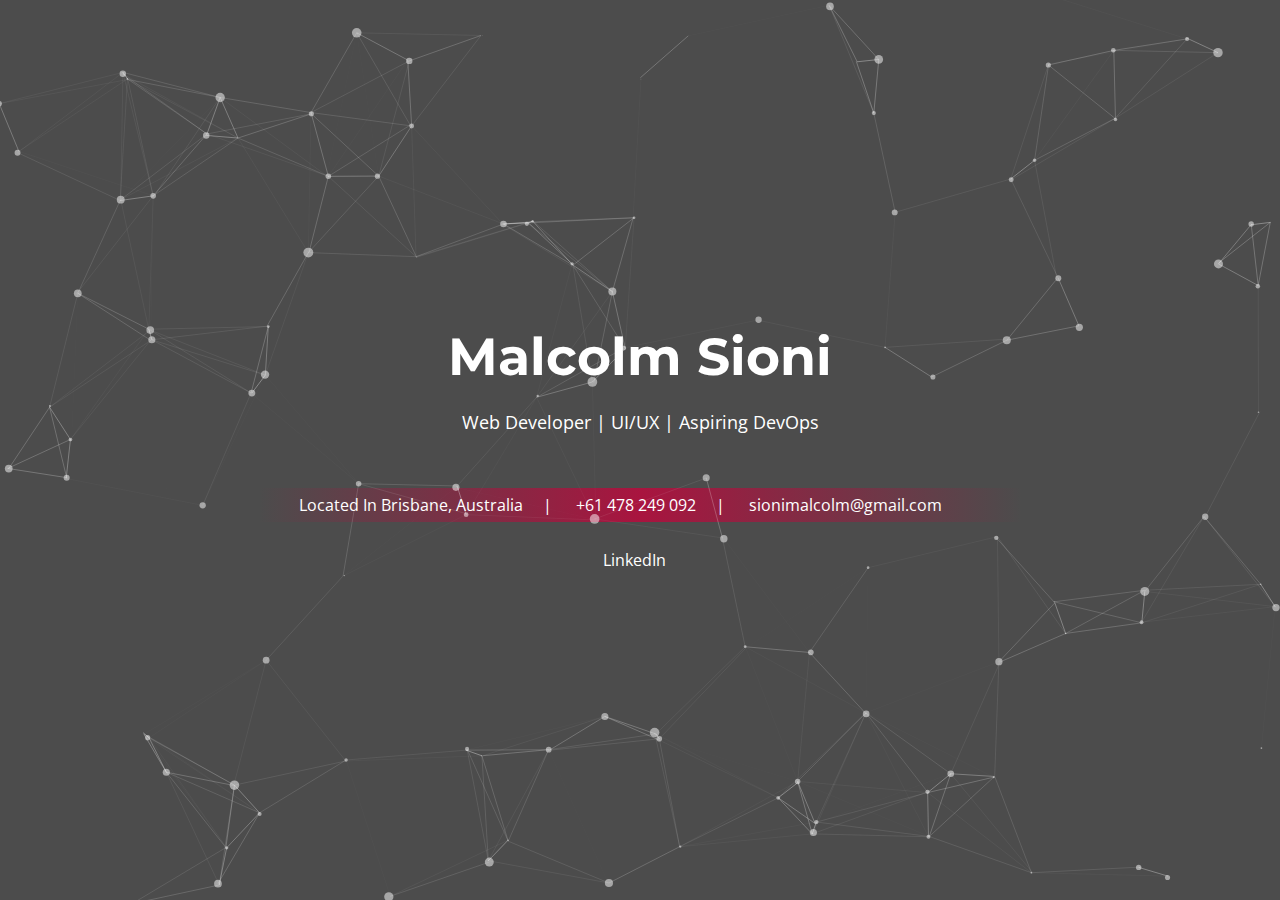
==== commit 1309c2fc: "Update index.html" ====
--- a/static-webfolio/index.html
+++ b/static-webfolio/index.html
@@ -94,7 +94,7 @@
 
         <!--Start Home-->
         <!-- <section class="home-bg section h-100vh" id="home"> -->
-        <section class="section h-100%" id="home">
+        <section class="section h-100vh" id="home">
           <div class="bg-overlay"></div>
             <div class="home-table">
                 <div class="home-table-center">
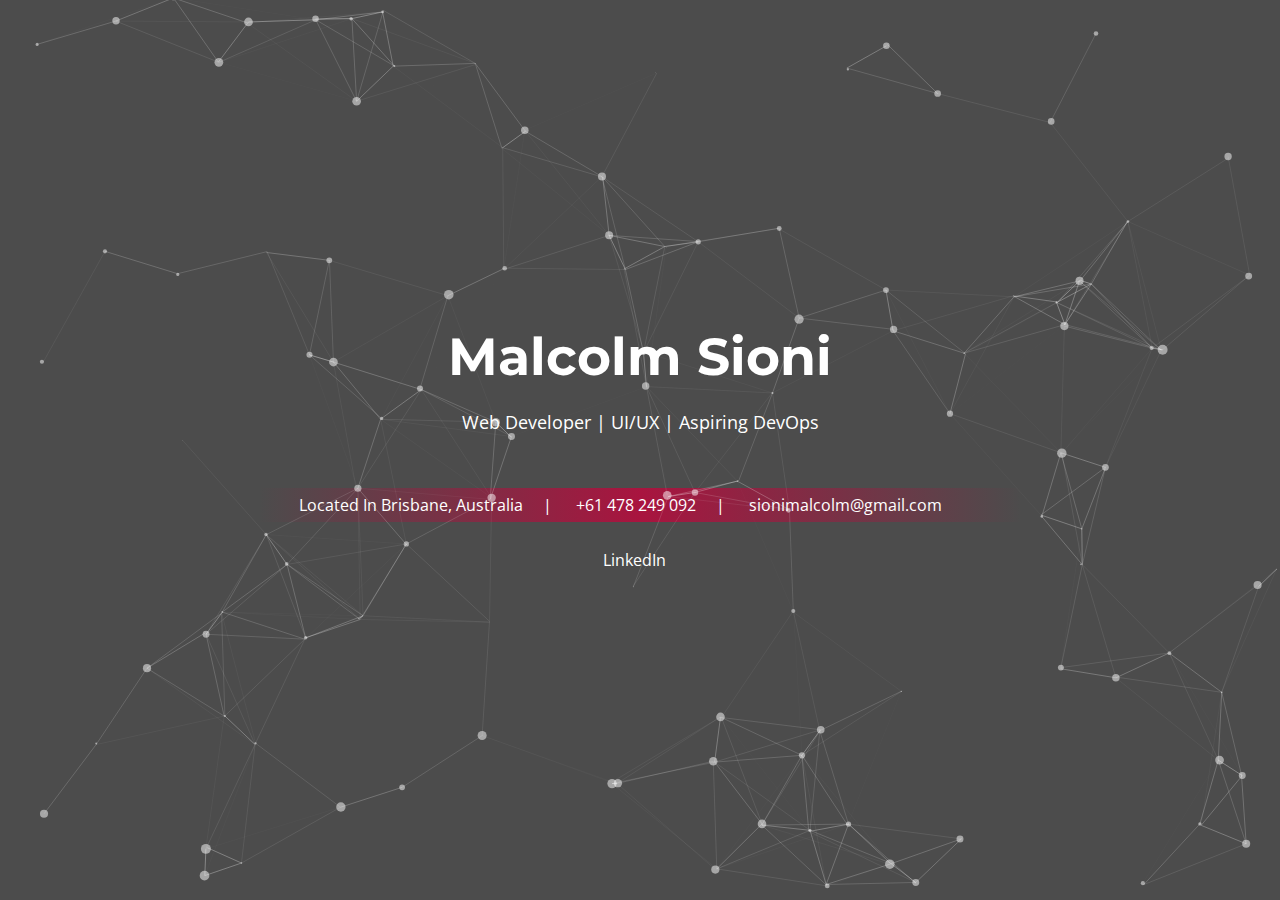
==== commit 05858e54: "Update index.html" ====
--- a/static-webfolio/index.html
+++ b/static-webfolio/index.html
@@ -1,5 +1,15 @@
 <!DOCTYPE html>
 <html>
+
+<!-- Google tag (gtag.js) -->
+<script async src="https://www.googletagmanager.com/gtag/js?id=G-DE2LS4TZD4"></script>
+<script>
+  window.dataLayer = window.dataLayer || [];
+  function gtag(){dataLayer.push(arguments);}
+  gtag('js', new Date());
+
+  gtag('config', 'G-DE2LS4TZD4');
+</script>
 
 
 <!-- animation_405:53-->
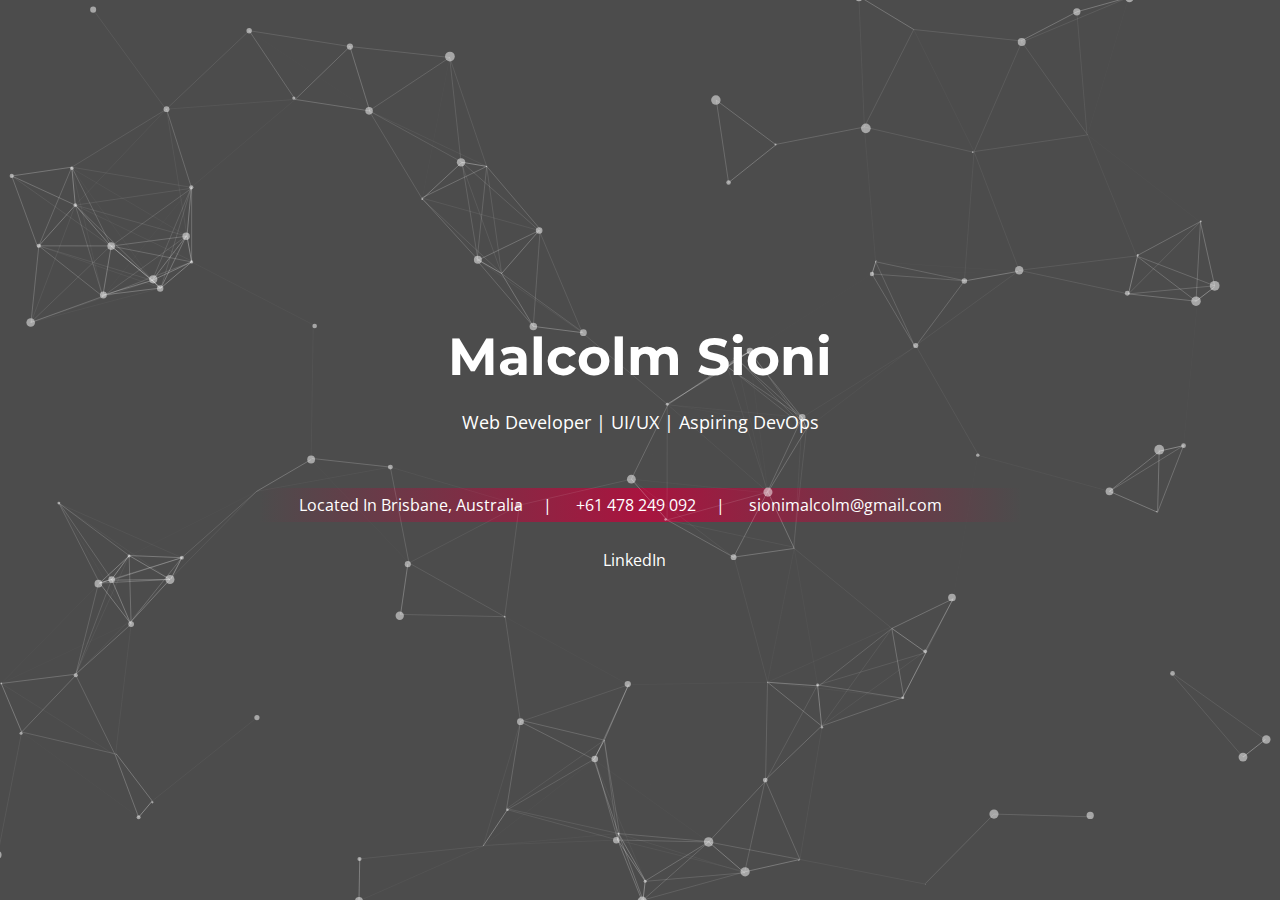
==== commit c12f4e58: "Update index.html" ====
--- a/static-webfolio/index.html
+++ b/static-webfolio/index.html
@@ -1,7 +1,12 @@
 <!DOCTYPE html>
 <html>
-
-<!-- Google tag (gtag.js) -->
+
+
+<!-- animation_405:53-->
+<meta http-equiv="content-type" content="text/html;charset=UTF-8" />
+<head>
+  
+  <!-- Google tag (gtag.js) -->
 <script async src="https://www.googletagmanager.com/gtag/js?id=G-DE2LS4TZD4"></script>
 <script>
   window.dataLayer = window.dataLayer || [];
@@ -11,10 +16,6 @@
   gtag('config', 'G-DE2LS4TZD4');
 </script>
 
-
-<!-- animation_405:53-->
-<meta http-equiv="content-type" content="text/html;charset=UTF-8" />
-<head>
         <meta charset="UTF-8">
         <meta name="viewport" content="width=device-width, initial-scale=1">
         <title>Malcolm Sioni | Web Portfolio</title>
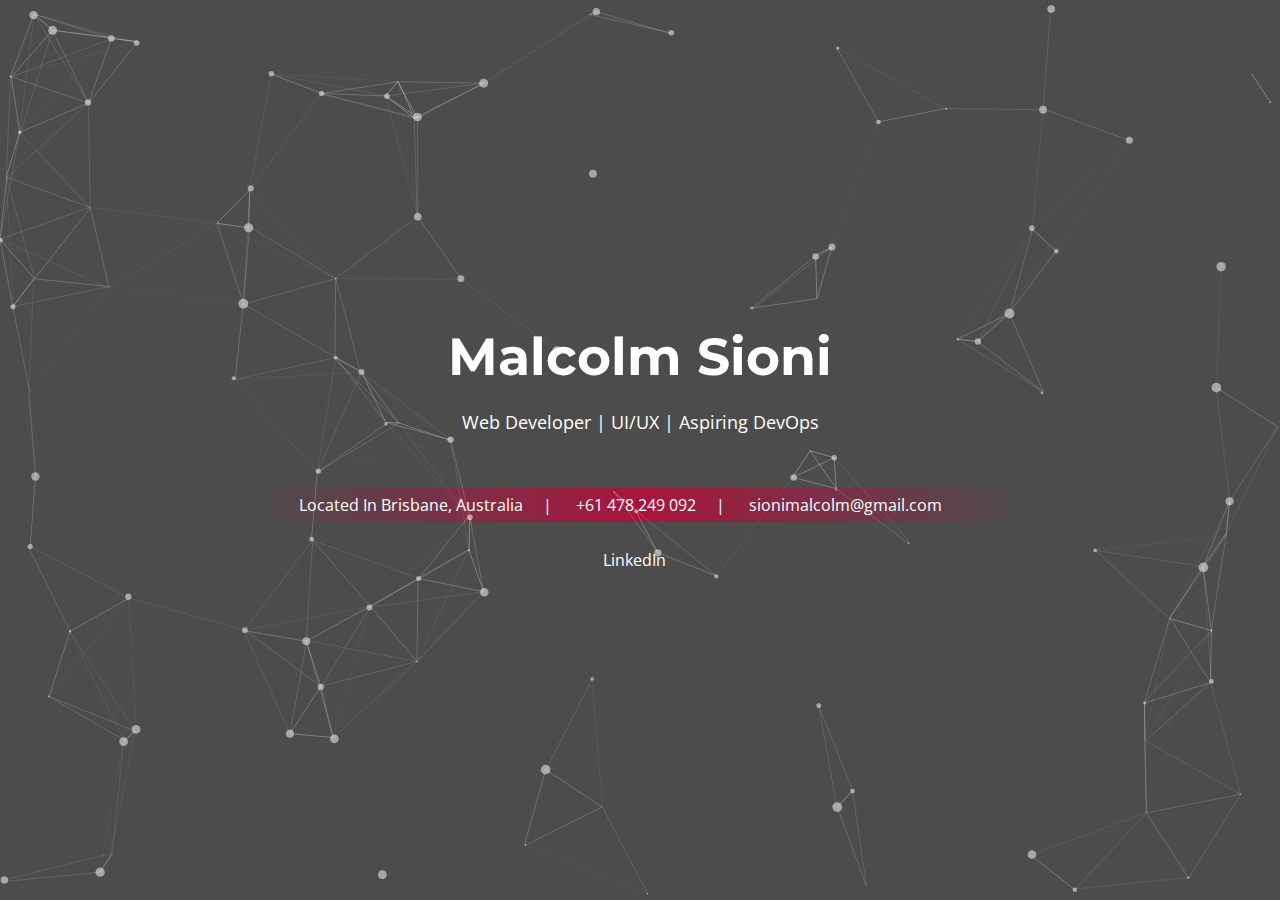
==== commit 2df36888: "Update index.html" ====
--- a/static-webfolio/index.html
+++ b/static-webfolio/index.html
@@ -4,23 +4,23 @@
 
 <!-- animation_405:53-->
 <meta http-equiv="content-type" content="text/html;charset=UTF-8" />
-<head>
-  
-  <!-- Google tag (gtag.js) -->
-<script async src="https://www.googletagmanager.com/gtag/js?id=G-DE2LS4TZD4"></script>
-<script>
-  window.dataLayer = window.dataLayer || [];
-  function gtag(){dataLayer.push(arguments);}
-  gtag('js', new Date());
-
-  gtag('config', 'G-DE2LS4TZD4');
-</script>
+<head>
+  
+  <!-- Google tag (gtag.js) -->
+<script async src="https://www.googletagmanager.com/gtag/js?id=G-DE2LS4TZD4"></script>
+<script>
+  window.dataLayer = window.dataLayer || [];
+  function gtag(){dataLayer.push(arguments);}
+  gtag('js', new Date());
+
+  gtag('config', 'G-DE2LS4TZD4');
+</script>
 
         <meta charset="UTF-8">
         <meta name="viewport" content="width=device-width, initial-scale=1">
-        <title>Malcolm Sioni | Web Portfolio</title>
+        <title>Test | Web Portfolio</title>
         <meta name="description" content="Web Portfolio" />
-        <meta name="keywords" content="" />
+        <meta name="keywords" content="ePortfolio" />
         <meta name="author" content="Malcolm Sioni" />
 <!--
         <link rel="shortcut icon" href="img/logo-ms.png">
@@ -59,7 +59,7 @@
             <!--
         <nav class="navbar navbar-expand-lg fixed-top custom-nav sticky">
             <div class="container">
-                <!-- LOGO 
+                <!- LOGO --
                 <a class="logo navbar-brand" href="index.html">
                     <img src="img/logo-ms.png" alt="" class="img-fluid logo-light">
                     <img src="img/logo-ms.png" alt="" class="img-fluid logo-dark">
@@ -195,7 +195,7 @@
                                     <div class="progress-bar" role="progressbar" style="width:90%" aria-valuenow="0" aria-valuemin="0" aria-valuemax="100"></div>
                                 </div>
                             </div>
-                            <!--
+                            <!-
                             <div class="pt-4">
                                 <img src="img/sign.gif" alt="" class="img-fluid">
                             </div>
@@ -211,7 +211,7 @@
                 </div>
             </div>
         </section>
-        <!-- End About -->
+        <!- End About -->
 
         <!-- Start Services --
         <section class="section bg-light" id="services">
@@ -315,7 +315,7 @@
                 </div>
             </div>
         </section>
-        <!-- End Services -->
+        <!- End Services -->
 
         <!-- Start Education --
         <section class="section" id="resume">
@@ -375,7 +375,7 @@
                 </div>
             </div>
         </section>
-        <!-- End Education -->
+        <!- End Education -->
 
         <!-- Start Cta --
         <section class="section bg-cta-img">
@@ -387,10 +387,10 @@
                             <h1 class="font-weight-normal text-white">I Am Available For Freelancer.</h1>
 
                             <div class="mt-4 pt-3">
-                                <!-- Button trigger modal --
+                                <!- Button trigger modal --
                                 <button type="button" class="btn btn-outline-custom btn-rounded" data-toggle="modal" data-target="#exampleModalCenter">Hire Me!</button>
 
-                                <!-- Modal --
+                                <!- Modal --
                                 <div class="modal fade" id="exampleModalCenter">
                                     <div class="modal-dialog modal-dialog-centered" role="document">
                                         <div class="modal-content">
@@ -428,7 +428,7 @@
                 </div>
             </div>
         </section>
-        <!-- End Cta -->
+        <!- End Cta -->
 
         <!-- Start Work --
         <section class="section" id="work">
@@ -529,7 +529,7 @@
                 </div>
             </div>
         </section>
-        <!-- End Work -->
+        <!- End Work -->
 
         <!-- Start Client --
         <section class="section bg-light" id="client">
@@ -554,7 +554,7 @@
                             <p class="text-muted m-3">Anim pariatur cliche reprehenderit, enim eiusmod high life accusamus terry richardson ad squid Anim pariatur cliche reprehenderit.</p>
                         </div>
                     </div>
-                        <!--
+                        <!-
                     <div class="col-lg-4">
                         <div class="client_boxes mt-3 text-center">
                             <div class="mt-3">
@@ -578,8 +578,8 @@
                 </div>
             </div>
         </section>
-        --!>
-        <!-- End Client -->
+        -!>
+        <!- End Client -->
 
         <!-- Start Great People --
         <section class="section bg-people">
@@ -628,7 +628,7 @@
                 </div>
             </div>
         </section>
-        <!-- End Great People -->
+        <!- End Great People -->
 
         <!-- Start Blog --
         <section class="section" id="blog">
@@ -657,7 +657,7 @@
                             </div>
                         </div>
                     </div>
-                        <!--
+                        <!-
                     <div class="col-lg-4">
                         <div class="blog_box_contant mt-3">
                             <div class="bolg_img p-2">
@@ -689,8 +689,8 @@
                 </div>
             </div>
         </section>
-                        --!>
-        <!-- End Blog -->
+                        -!>
+        <!- End Blog -->
 
         <!-- Start Contact --
         <section class="section_all bg-light" id="contact">
@@ -768,7 +768,7 @@
                 </div>
             </div>
         </section>
-        <!-- End Contact -->
+        <!- End Contact -->
 
         <!-- Start Footer --
         <footer class="footer_detail">
@@ -843,12 +843,12 @@
                 </div>
             </div>
         </footer>
-        <!-- End Footer -->
+        <!- End Footer -->
 
         <!-- Back to top --
         <a href="#" class="back_top" style="display: inline;"> <i class="pe-7s-up-arrow"> </i> </a>
 
-        <!-- JAVASCRIPTS -->
+        <!- JAVASCRIPTS -->
         <script src="js/jquery.min.js"></script>
         <script src="js/bootstrap.min.js"></script>
         <script src="js/popper.min.js"></script>
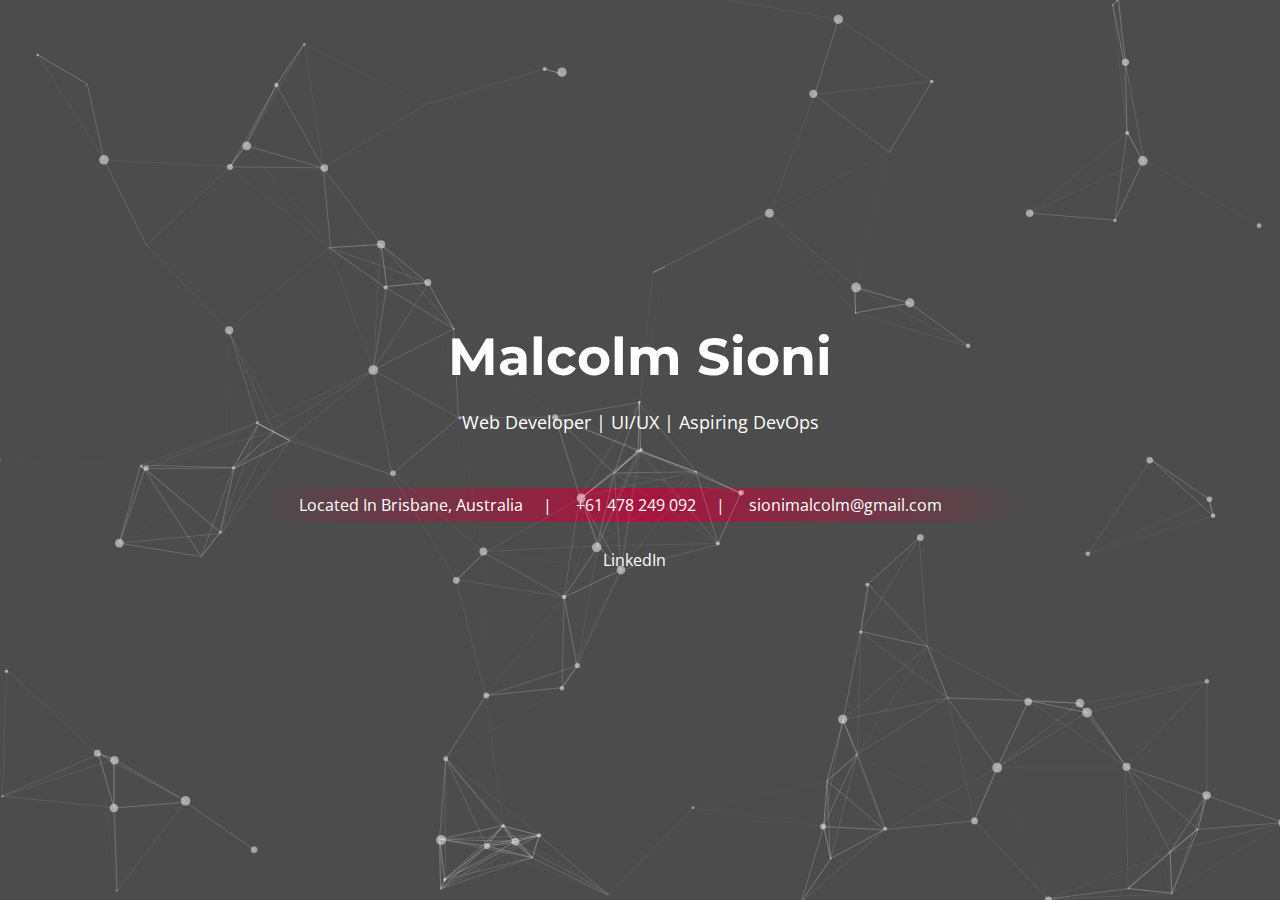
==== commit 1813ee38: "Update index.html" ====
--- a/static-webfolio/index.html
+++ b/static-webfolio/index.html
@@ -18,7 +18,7 @@
 
         <meta charset="UTF-8">
         <meta name="viewport" content="width=device-width, initial-scale=1">
-        <title>Test | Web Portfolio</title>
+        <title>Malcolm Sioni | Web Portfolio</title>
         <meta name="description" content="Web Portfolio" />
         <meta name="keywords" content="ePortfolio" />
         <meta name="author" content="Malcolm Sioni" />
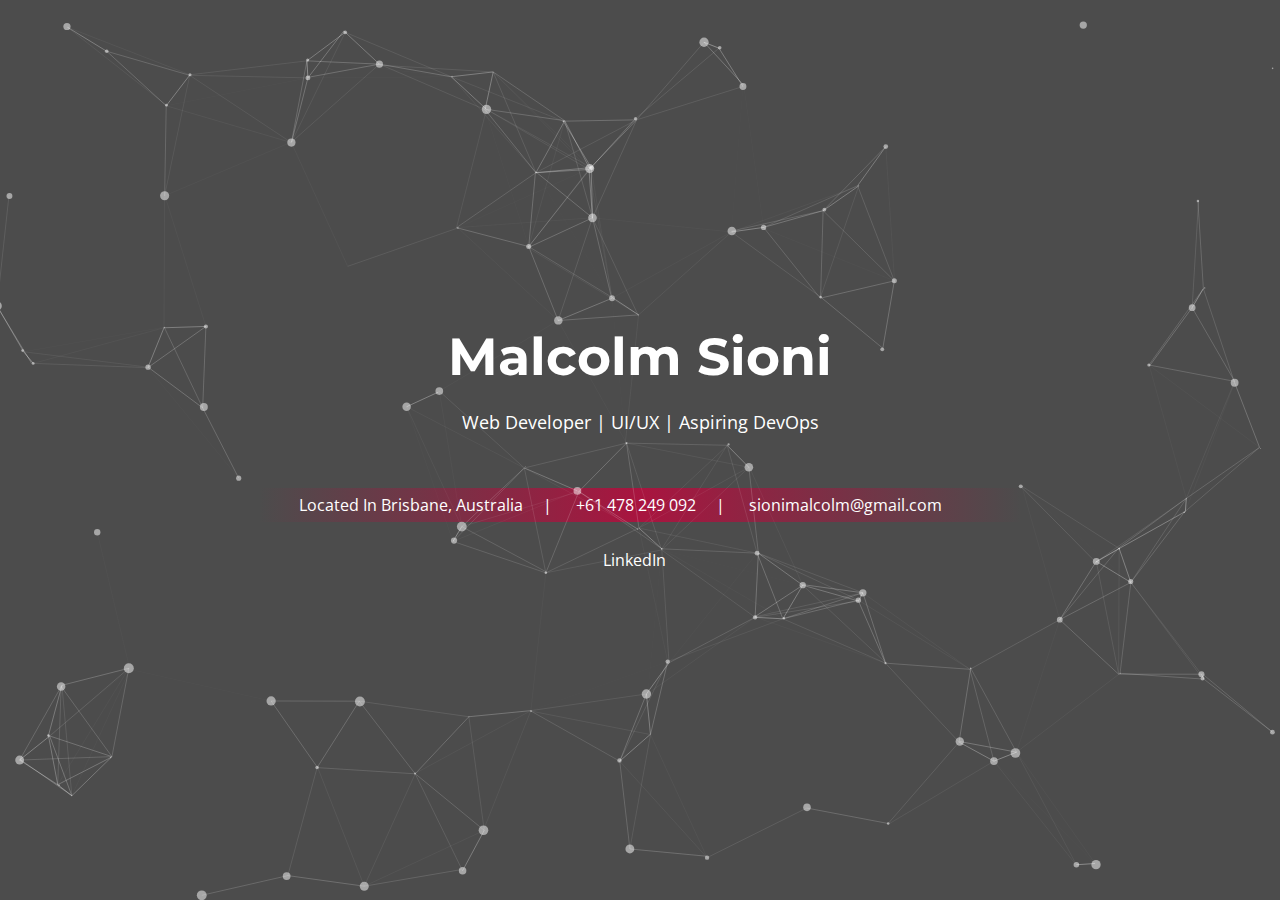
==== commit 09439121: "favicon" ====
--- a/static-webfolio/index.html
+++ b/static-webfolio/index.html
@@ -19,6 +19,7 @@
         <meta charset="UTF-8">
         <meta name="viewport" content="width=device-width, initial-scale=1">
         <title>Malcolm Sioni | Web Portfolio</title>
+        <link rel="icon" type="image/x-icon" href="/img/fevicon.png">
         <meta name="description" content="Web Portfolio" />
         <meta name="keywords" content="ePortfolio" />
         <meta name="author" content="Malcolm Sioni" />
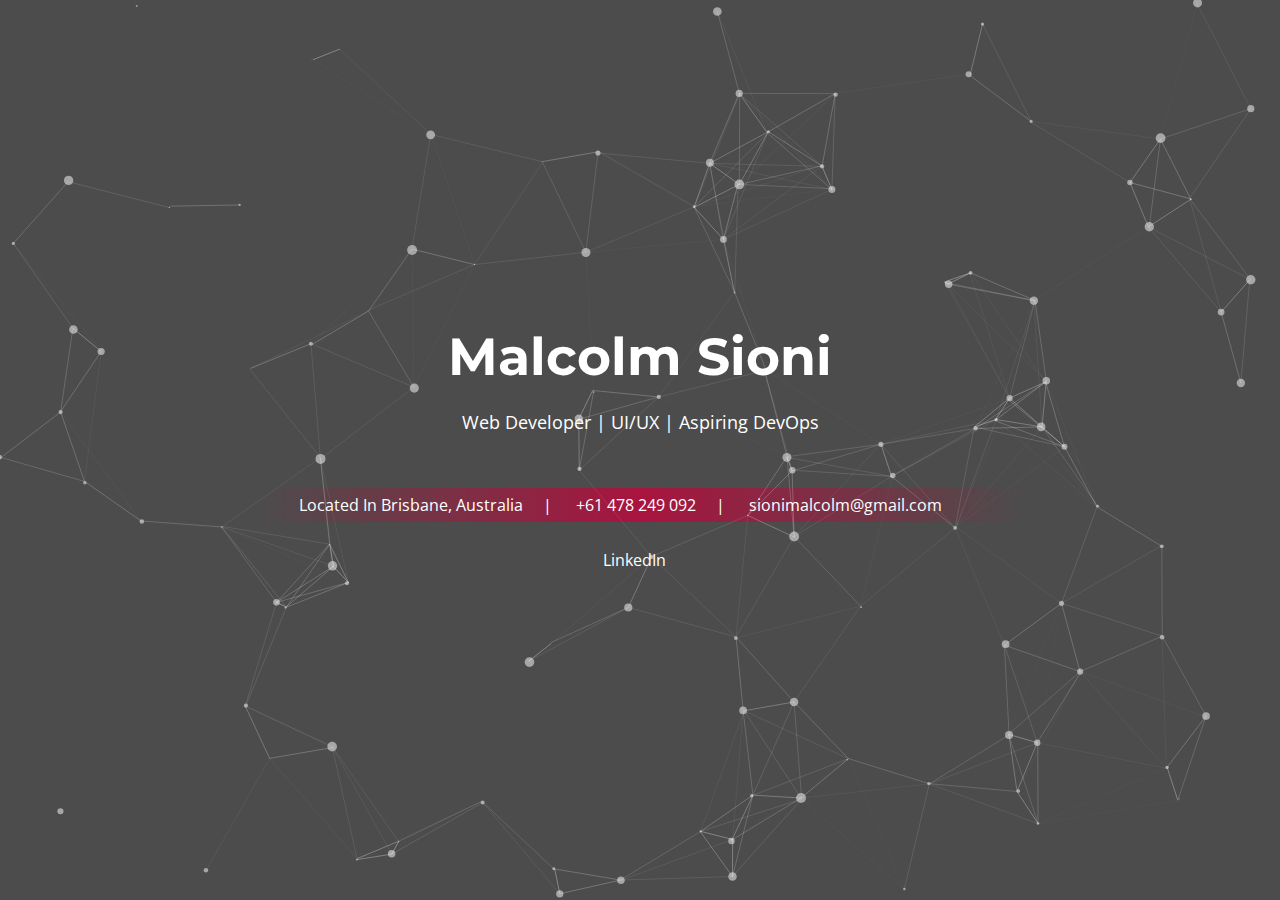
==== commit 2694128c: "update favicon" ====
--- a/static-webfolio/index.html
+++ b/static-webfolio/index.html
@@ -19,7 +19,7 @@
         <meta charset="UTF-8">
         <meta name="viewport" content="width=device-width, initial-scale=1">
         <title>Malcolm Sioni | Web Portfolio</title>
-        <link rel="icon" type="image/x-icon" href="/img/fevicon.png">
+        <link rel="icon" type="image/x-icon" href="/img/favicon-dev.png">
         <meta name="description" content="Web Portfolio" />
         <meta name="keywords" content="ePortfolio" />
         <meta name="author" content="Malcolm Sioni" />
